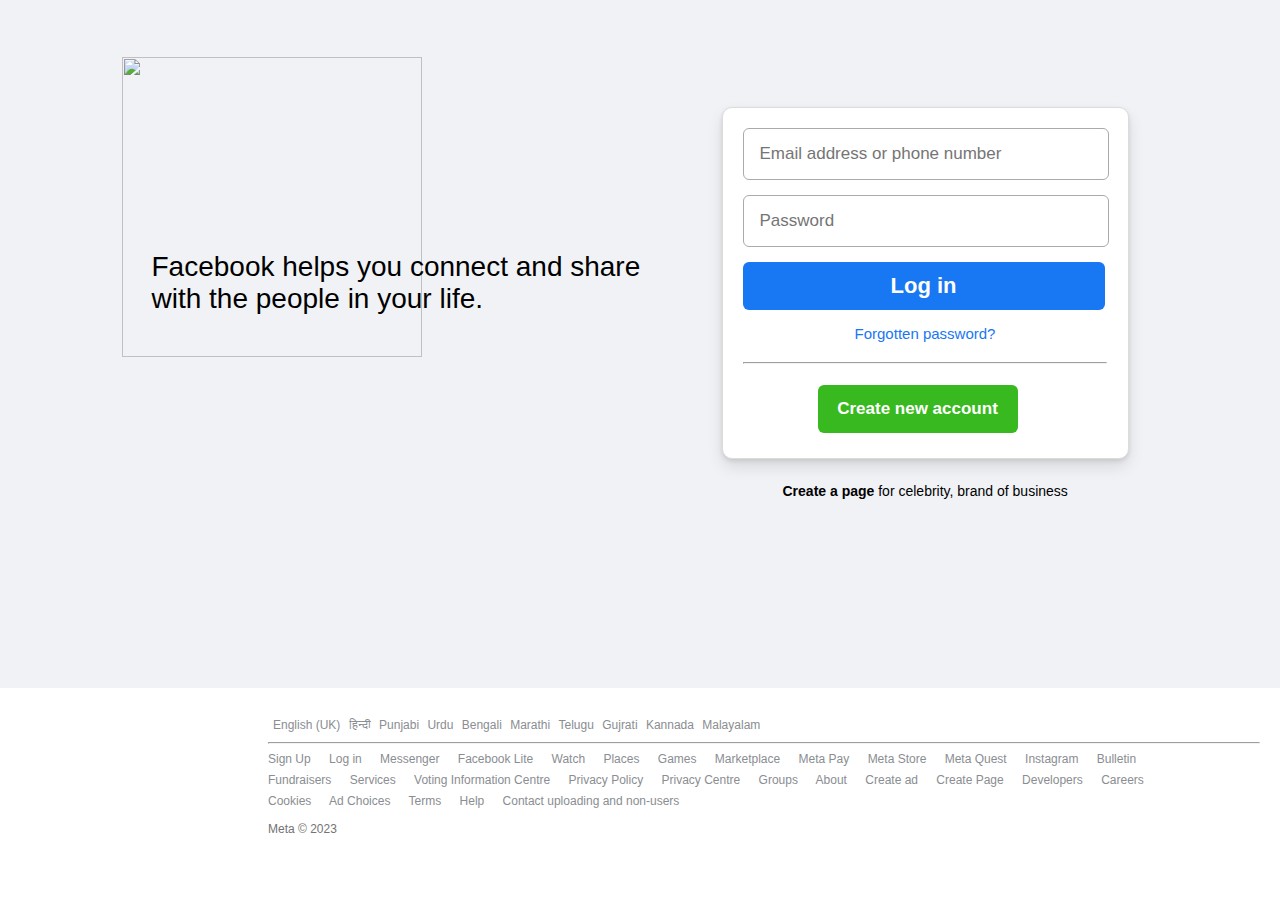
==== index.html @ 1deb60fd "fb to index" ====
<!DOCTYPE html>
<html>
    <head>
        <link rel="stylesheet" href="facebook.css">
    </head>
    <title></title>
    <body>
        <div class="body">
            <div class="face">
                <img id="image" src="https://static.xx.fbcdn.net/rsrc.php/y8/r/dF5SId3UHWd.svg">
                <p id="para">Facebook helps you connect and share <br> with the people in your life.</p>
            </div>  
            <div class="box">
                <input type="text" placeholder="Email address or phone number" id="email"><br>
                <input type="password" placeholder="Password" id="pass"><br>
                <a href="/Users/shamitgupta/Desktop/C codes/.vscode/HTML CSS JS/facebook/facebook login.html" target="_blank">
                <button id="login">Log in</button><br>
                </a>
                <p id="forgot">Forgotten password?</p>
                <hr id="line">
                <button id="new">Create new account</button>
                <p id="create"><span id="page">Create a page</span> for celebrity, brand of business</p>
            </div>
        </div>
        <div class="foot">
            <span class="english"> English (UK)</span>
            <span class="english"> &#x0939;&#x093F;&#x0928;&#x094D;&#x0926;&#x0940;</span>
            <span class="english"> Punjabi </span>
            <span class="english"> Urdu </span>
            <span class="english"> Bengali </span>
            <span class="english"> Marathi </span>
            <span class="english"> Telugu </span>
            <span class="english"> Gujrati </span>
            <span class="english"> Kannada</span>
            <span class="english"> Malayalam </span>
        </div>    
        <hr id="line2">
        <div class="text">
            <div class="text2">
                <span id="text3"> Sign Up</span>
                <span id="text4"> Log in</span>
                <span id="text5"> Messenger</span>
                <span id="text6"> Facebook Lite</span>
                <span id="text7"> Watch</span>
                <span id="text8"> Places</span>
                <span id="text9"> Games</span>
                <span id="text10"> Marketplace</span>
                <span id="text11"> Meta Pay</span>
                <span id="text12"> Meta Store</span>
                <span id="text13"> Meta Quest</span>
                <span id="text14"> Instagram</span>
                <span id="text15"> Bulletin</span>
            </div>
            <br>
            <div class="text2">
                <span id="text16"> Fundraisers</span>
                <span id="text17"> Services</span>
                <span id="text18"> Voting Information Centre</span>
                <span id="text19"> Privacy Policy</span>
                <span id="text20"> Privacy Centre</span>
                <span id="text21"> Groups</span>
                <span id="text22"> About</span>
                <span id="text23"> Create ad</span>
                <span id="text24"> Create Page</span>
                <span id="text25"> Developers</span>
                <span id="text26"> Careers</span>
            </div>
            <br>
            <div class="text2">
                <span id="text27"> Cookies</span>
                <span id="text28"> Ad Choices</span>
                <span id="text29"> Terms</span>
                <span id="text30"> Help</span>
                <span id="text31"> Contact uploading and non-users</span>
                <br>
                <br>
                <span id="text32"> Meta &copy 2023</span>
            </div>
        </div>
        </div>
    </body>
</html>
---- facebook.css ----
.body{
    background-color: #f0f2f5;
    display: flex;
    flex-direction: row;
    justify-content: center;
    align-items: center;
    margin: -10px -10px 0 -10px;
    height: 690px;
}
#image{
    width: 300px;
    height: 300px;
    margin-left: -30px;
    margin-top: -290px;
}
#para{
    font-size: 28px;
    width: 500px;
    font-weight: normal;
    font-family: Arial, Helvetica, sans-serif;
    margin-top: -110px;
    margin-right: 70px;

}
.box{
    border: 0.5px solid rgb(220, 220, 220);
    background-color: white;
    width: 405px;
    height: 350px;
    display: inline-block;
    justify-content: center;
    align-items: center;
    border-radius: 10px;
    margin-top: -120px;
    box-shadow: 0 2px 4px rgba(0, 0, 0, .1), 0 8px 16px rgba(0, 0, 0, .1);
}
#email{
    color: #1d2129;
    width: 332px;
    border-radius: 6px;
    padding: 14px 16px;
    border: 0;
    font-size: 17px;
    height: 22px;
    margin-top: 20px;
    margin-left: 20px;
    margin-bottom: 20px;
    border: 1px solid rgb(174, 169, 169);

}
#pass{
    width: 332px;
    border-radius: 6px;
    padding: 14px 16px;
    border: 1px solid rgb(174, 169, 169);
    font-size: 17px;
    height: 22px;
    margin-top: -5px;
    margin-left: 20px;

}
#login{
    width: 362px;
    text-align: center;
    background-color: #1877f2;
    color: white;
    border: 0px solid #365899;
    border-radius: 6px;
    padding: 0px 16px;
    font-weight: bold;
    height: 48px;
    font-size: 22px;
    margin-top: 15px;
    margin-left: 20px;
}
#forgot{
    color: #1877f2;
    text-align: center;
    margin-top: 15px;
    margin-bottom: 20px;
    font-family: Arial, Helvetica, sans-serif;
    font-size: 15px;
}
#line{
    width: 362px;
    border-color: #f0f2f5;
}
#new{
    width: 200px;
    text-align: center;
    background-color: #38b91f;
    color: white;
    border: 0px solid #2b9217;
    border-radius: 6px;
    padding: 0px 16px;
    font-weight: bold;
    height: 48px;
    font-size: 17px;
    margin: 13px 90px 20px 95px;
}
#create{
    font-family: Arial, Helvetica, sans-serif;
    margin-top: 30px;
    font-size: 14px;
    margin-left: 60px;
}
#page{
    font-weight: bold;
}
.foot{
    font-size: 12px;
    margin-top: 30px;
    margin-left: 260px;
    color: #8a8d91;
    font-family: Arial, Helvetica, sans-serif;
}
#line2{
    width: 990px;
    margin-top: 10px;
    margin-left: 260px;
    border-color: #f0f2f5;
}
.english{
    margin-left: 5px;
}
.text{
    margin-left: 260px;
    font-size: 12px;
    color: #737373;
}
.text2{
    margin-bottom: -8px;
    color: #8a8d91;
    font-size: 12px;
    font-family: Arial, Helvetica, sans-serif;
}
#text3, #text4, #text5, #text6, #text7, #text8, #text9, #text10, #text11, #text12, #text13, #text14, #text15, #text16, #text17, #text18, #text19, #text20, #text21, #text22, #text23, #text24, #text25, #text26, #text27, #text28, #text29, #text30, #text31{
    margin-right: 15px;
}
#text32{
    color: #737373;
}
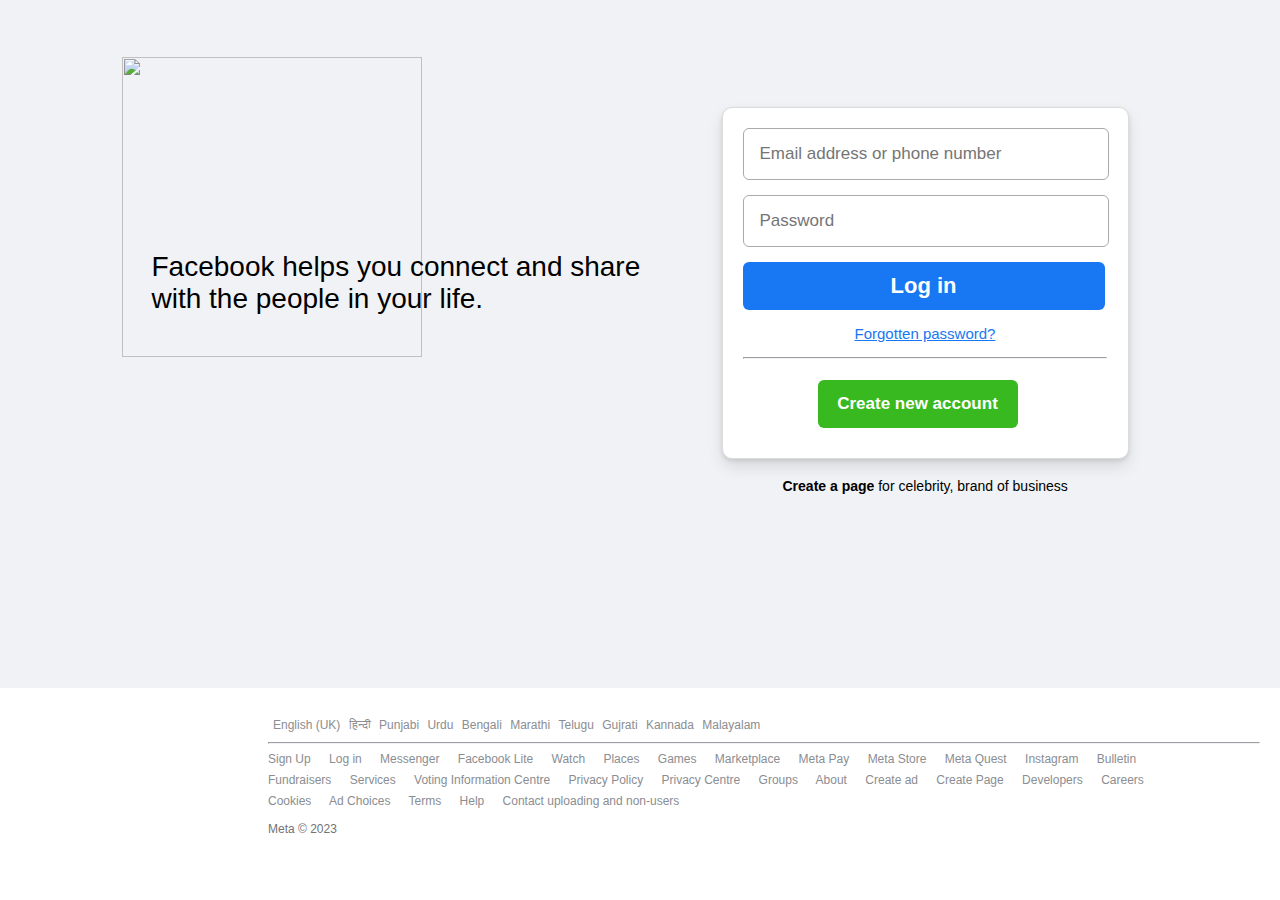
==== commit a626fdfb: "facebook-index" ====
--- a/index.html
+++ b/index.html
@@ -1,7 +1,7 @@
 <!DOCTYPE html>
 <html>
     <head>
-        <link rel="stylesheet" href="facebook.css">
+        <link rel="stylesheet" href="index.css">
     </head>
     <title></title>
     <body>
@@ -13,10 +13,12 @@
             <div class="box">
                 <input type="text" placeholder="Email address or phone number" id="email"><br>
                 <input type="password" placeholder="Password" id="pass"><br>
-                <a href="/Users/shamitgupta/Desktop/C codes/.vscode/HTML CSS JS/facebook/facebook login.html" target="_blank">
+                <a href="/Users/shamitgupta/Desktop/fb/facebook login.html" target="_blank">
                 <button id="login">Log in</button><br>
                 </a>
-                <p id="forgot">Forgotten password?</p>
+                <a id="forgot" href="/Users/shamitgupta/Desktop/fb/password.html" target="_blank">
+                <p>Forgotten password?</p>
+                </a>
                 <hr id="line">
                 <button id="new">Create new account</button>
                 <p id="create"><span id="page">Create a page</span> for celebrity, brand of business</p>
--- a/index.css
+++ b/index.css
@@ -0,0 +1,142 @@
+.body{
+    background-color: #f0f2f5;
+    display: flex;
+    flex-direction: row;
+    justify-content: center;
+    align-items: center;
+    margin: -10px -10px 0 -10px;
+    height: 690px;
+}
+#image{
+    width: 300px;
+    height: 300px;
+    margin-left: -30px;
+    margin-top: -290px;
+}
+#para{
+    font-size: 28px;
+    width: 500px;
+    font-weight: normal;
+    font-family: Arial, Helvetica, sans-serif;
+    margin-top: -110px;
+    margin-right: 70px;
+
+}
+.box{
+    border: 0.5px solid rgb(220, 220, 220);
+    background-color: white;
+    width: 405px;
+    height: 350px;
+    display: inline-block;
+    justify-content: center;
+    align-items: center;
+    border-radius: 10px;
+    margin-top: -120px;
+    box-shadow: 0 2px 4px rgba(0, 0, 0, .1), 0 8px 16px rgba(0, 0, 0, .1);
+}
+#email{
+    color: #1d2129;
+    width: 332px;
+    border-radius: 6px;
+    padding: 14px 16px;
+    border: 0;
+    font-size: 17px;
+    height: 22px;
+    margin-top: 20px;
+    margin-left: 20px;
+    margin-bottom: 20px;
+    border: 1px solid rgb(174, 169, 169);
+
+}
+#pass{
+    width: 332px;
+    border-radius: 6px;
+    padding: 14px 16px;
+    border: 1px solid rgb(174, 169, 169);
+    font-size: 17px;
+    height: 22px;
+    margin-top: -5px;
+    margin-left: 20px;
+
+}
+#login{
+    width: 362px;
+    text-align: center;
+    background-color: #1877f2;
+    color: white;
+    border: 0px solid #365899;
+    border-radius: 6px;
+    padding: 0px 16px;
+    font-weight: bold;
+    height: 48px;
+    font-size: 22px;
+    margin-top: 15px;
+    margin-left: 20px;
+}
+#forgot{
+    color: #1877f2;
+    text-align: center;
+    margin-top: 15px;
+    margin-bottom: 20px;
+    font-family: Arial, Helvetica, sans-serif;
+    font-size: 15px;
+}
+#line{
+    width: 362px;
+    border-color: #f0f2f5;
+}
+#new{
+    width: 200px;
+    text-align: center;
+    background-color: #38b91f;
+    color: white;
+    border: 0px solid #2b9217;
+    border-radius: 6px;
+    padding: 0px 16px;
+    font-weight: bold;
+    height: 48px;
+    font-size: 17px;
+    margin: 13px 90px 20px 95px;
+}
+#create{
+    font-family: Arial, Helvetica, sans-serif;
+    margin-top: 30px;
+    font-size: 14px;
+    margin-left: 60px;
+}
+#page{
+    font-weight: bold;
+}
+.foot{
+    font-size: 12px;
+    margin-top: 30px;
+    margin-left: 260px;
+    color: #8a8d91;
+    font-family: Arial, Helvetica, sans-serif;
+}
+#line2{
+    width: 990px;
+    margin-top: 10px;
+    margin-left: 260px;
+    border-color: #f0f2f5;
+}
+.english{
+    margin-left: 5px;
+}
+.text{
+    margin-left: 260px;
+    font-size: 12px;
+    color: #737373;
+}
+.text2{
+    margin-bottom: -8px;
+    color: #8a8d91;
+    font-size: 12px;
+    font-family: Arial, Helvetica, sans-serif;
+}
+#text3, #text4, #text5, #text6, #text7, #text8, #text9, #text10, #text11, #text12, #text13, #text14, #text15, #text16, #text17, #text18, #text19, #text20, #text21, #text22, #text23, #text24, #text25, #text26, #text27, #text28, #text29, #text30, #text31{
+    margin-right: 15px;
+}
+#text32{
+    color: #737373;
+}
